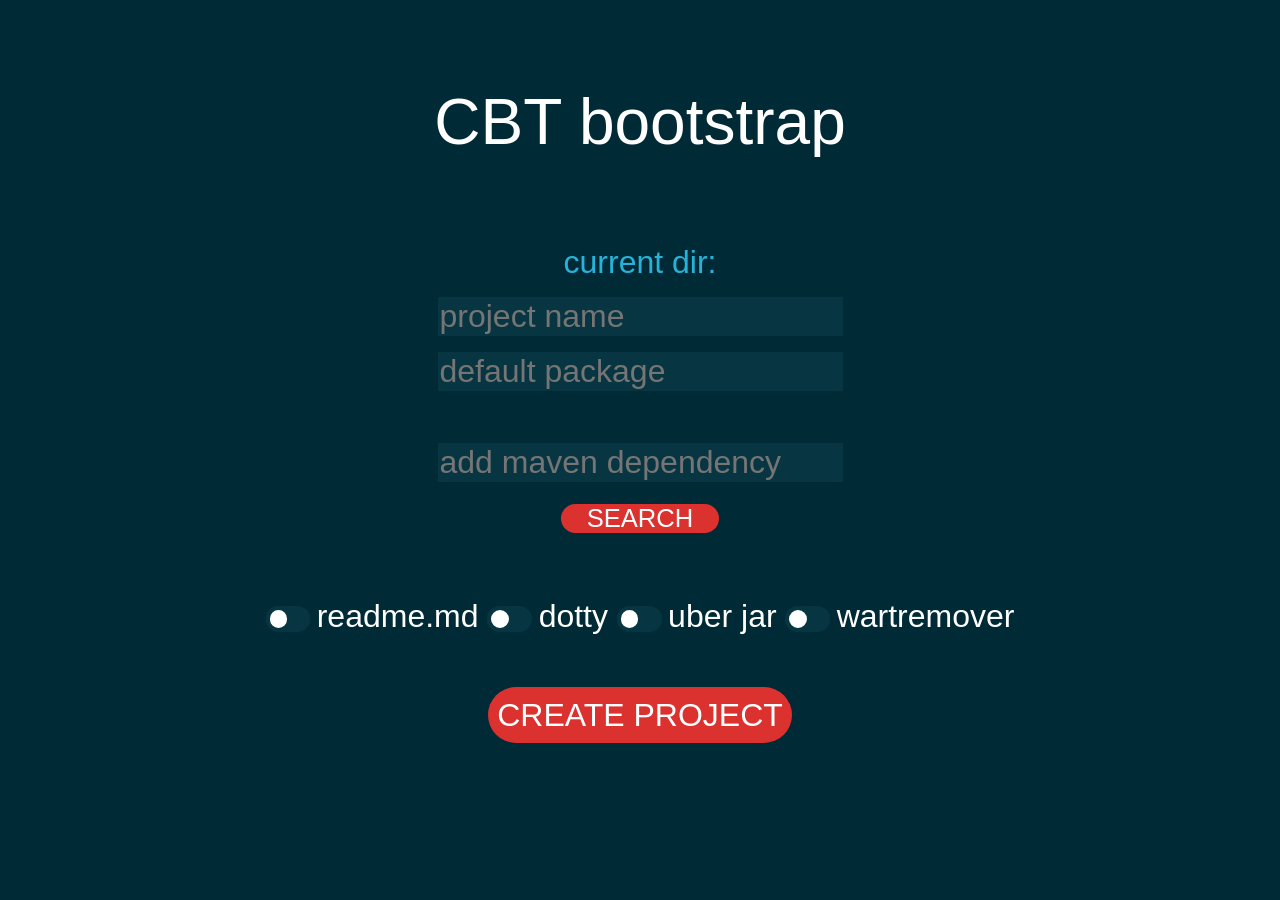
==== index.html @ 5ac4a3f2 "Initial commit" ====
<!DOCTYPE html>
<html>
<head>
  <meta charset="UTF-8">
  <meta http-equiv="X-UA-Compatible" content="IE=edge,chrome=1">
  <meta name="viewport" content="width=device-width, initial-scale=1">
  <meta name="author" content="tim-zh">
  <title>CBT</title>
  <link rel="stylesheet" href="styles.css">
</head>
<body>
<div id="popup">
  <div onclick="hidePopup()">×</div>
  <table id="popup-table"></table>
</div>
<div class="container">

  <h1>CBT bootstrap</h1>

  <div id="cwd" class="entry"><span>current dir:</span> </div>
  <div class="entry"><input type="text" id="name" placeholder="project name"></div>
  <div class="entry"><input type="text" id="package" placeholder="default package"></div>
  <hr>

  <div class="entry"><input type="text" id="query" placeholder="add maven dependency" onkeyup="handleSearchInput(event)"></div>
  <button class="small-btn" onclick="search()">search</button>
  <div id="dependencies"></div>
  <hr>

  <input type="checkbox" id="readme-flag"><label for="readme-flag">readme.md</label>
  <input type="checkbox" id="dotty-flag"><label for="dotty-flag">dotty</label>
  <input type="checkbox" id="uberJar-flag"><label for="uberJar-flag">uber jar</label>
  <input type="checkbox" id="wartremover-flag"><label for="wartremover-flag">wartremover</label>
  <hr>

  <button id="create-project" onclick="createProject()">create project</button>

</div>
<script src="jquery-3.1.1.min.js"></script>
<script src="main.js"></script>
</body>
</html>
---- styles.css ----
body {
  font-family: 'proxima nova', sans-serif;
  font-size: 2em;
  background: #002B36;
  color: #fff;
}

::-moz-selection {
  background-color: #fff;
  color: #073642;
}

::selection, ::-moz-selection {
  background-color: #fff;
  color: #073642;
}

h1 {
  font-weight: normal;
  margin: 8%;
}

hr {
  border: none;
  margin: 0.8em 0;
  border-bottom: transparent solid 1px;
}

button, .small-btn {
  background: #dc322f;
  color: #fff;
  font-size: 1em;
  padding: 0.3em;
  border: none;
  border-radius: 1em;
  text-transform: uppercase;
  cursor: pointer;
}

.small-btn {
  font-size: 0.8em;
  padding: 0 1em;
}

button:hover {
  background: #9b2e2b;
}

button:active {
  background: #dc322f;
}

button:disabled {
  background: transparent;
  cursor: default;
}

input[type="text"] {
  background: #073642;
  color: #fff;
  border: none;
  font-size: 1em;
  outline: none;
}

input[type="checkbox"] {
  display: none;
}

input[type="checkbox"] + label {
  position: relative;
  padding-left: 1.6em;
  cursor: pointer;
  display: inline-block;
}

input[type="checkbox"] + label:before, input[type="checkbox"] + label:after {
  content: '';
  margin-top: 0.25em;
  border-radius: 1em;
  position: absolute;
  left: 0;
  height: 0.8em;
  transition: all .1s;
}

input[type="checkbox"] + label:before {
  width: 1.4em;
  background: #073642;
}

input[type="checkbox"] + label:after {
  width: 0.8em;
  background: #fff;
  border: #073642 solid 0.15em;
  box-sizing: border-box;
}

input[type="checkbox"] + label:hover:before {
  background-color: #9b2e2b;
}

input[type="checkbox"] + label:hover:after {
  border-color: #9b2e2b;
}

input[type="checkbox"]:checked + label:before {
  background: #dc322f;
}

input[type="checkbox"]:checked + label:after {
  left: 0.6em;
  border-color: #dc322f;
}

.container {
  margin: 0 8%;
  text-align: center;
}

button, .entry {
  margin-bottom: 0.5em;
}

.entry span:first-child {
  color: #27b3d9;
}

.removable:hover {
  text-decoration: line-through;
  cursor: pointer;
}

#popup {
  position: fixed;
  left: 0;
  right: 0;
  margin: 0 auto;
  background: #073642;
  width: 84%;
  max-height: 80%;
  overflow-y: scroll;
  text-align: center;
  display: none;
  z-index: 2;
}

#popup div:first-child {
  background: #9b2e2b;
  position: fixed;
  padding: 0 0.2em;
  margin: 0.3em;
  border-radius: 1em;
  text-align: right;
  cursor: pointer;
}

#popup div:first-child:hover {
  background: #dc322f;
}

#popup table {
  margin: 2%;
  width: 96%;
  border-collapse: collapse;
}

#popup td {
  border-right: #fff solid 1px;
}

#popup td:last-child {
  border-right: none;
}

#popup tr {
  cursor: pointer;
}

#popup tr:hover {
  color: #27b3d9;
}

#popup tr:nth-child(even) {
  background: #002B36;
}

#popup tr:first-child {
  background: #000;
  cursor: default;
}

#popup tr:first-child:hover {
  color: #fff;
}
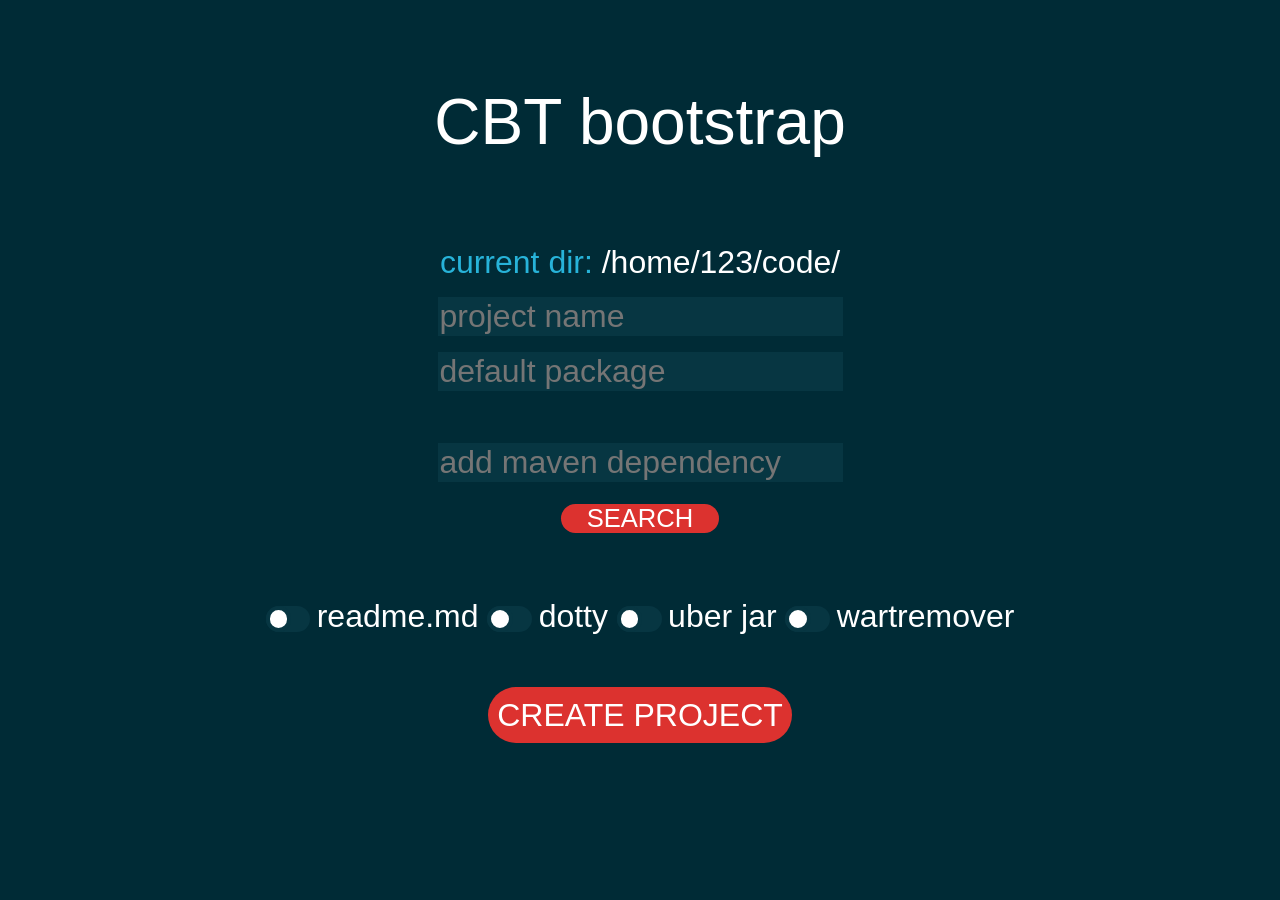
==== commit 48c3827e: "message" ====
--- a/index.html
+++ b/index.html
@@ -37,6 +37,90 @@
 
 </div>
 <script src="jquery-3.1.1.min.js"></script>
+<script src="jquery.mockjax.min.js"></script>
+<script>
+  $.mockjax({
+    url: "/api/cwd",
+    responseText: ["/home/123/code/"]
+  });
+  $.mockjax({
+    url: "/api/project",
+    responseText: []
+  });
+  $.mockjax({
+    url: "/api/dependency",
+    responseText: {
+      "response": {
+        "docs": [
+          { "g": "com.group", "a": "artifact" },
+          { "g": "com.group", "a": "artifact" },
+          { "g": "com.group", "a": "artifact" },
+          { "g": "com.group", "a": "artifact" },
+          { "g": "com.group", "a": "artifact" },
+          { "g": "com.group", "a": "artifact" },
+          { "g": "com.group", "a": "artifact" },
+          { "g": "com.group", "a": "artifact" },
+          { "g": "com.group", "a": "artifact" },
+          { "g": "com.group", "a": "artifact" },
+          { "g": "com.group", "a": "artifact" },
+          { "g": "com.group", "a": "artifact" },
+          { "g": "com.group", "a": "artifact" },
+          { "g": "com.group", "a": "artifact" },
+          { "g": "com.group", "a": "artifact" },
+          { "g": "com.group", "a": "artifact" },
+          { "g": "com.group", "a": "artifact" },
+          { "g": "com.group", "a": "artifact" },
+          { "g": "com.group", "a": "artifact" },
+          { "g": "com.group", "a": "artifact" },
+          { "g": "com.group", "a": "artifact" },
+          { "g": "com.group", "a": "artifact" },
+          { "g": "com.group", "a": "artifact" },
+          { "g": "com.group", "a": "artifact" }
+        ]
+      }
+    }
+  });
+  $.mockjax({
+    url: "/api/dependency/version",
+    responseText: {
+      "response": {
+        "docs": [
+          { "v": "1.2.3.4" },
+          { "v": "1.2.3.4" },
+          { "v": "1.2.3.4" },
+          { "v": "1.2.3.4" },
+          { "v": "1.2.3.4" },
+          { "v": "1.2.3.4" },
+          { "v": "1.2.3.4" },
+          { "v": "1.2.3.4" },
+          { "v": "1.2.3.4" },
+          { "v": "1.2.3.4" },
+          { "v": "1.2.3.4" },
+          { "v": "1.2.3.4" },
+          { "v": "1.2.3.4" },
+          { "v": "1.2.3.4" },
+          { "v": "1.2.3.4" },
+          { "v": "1.2.3.4" },
+          { "v": "1.2.3.4" },
+          { "v": "1.2.3.4" },
+          { "v": "1.2.3.4" },
+          { "v": "1.2.3.4" },
+          { "v": "1.2.3.4" },
+          { "v": "1.2.3.4" },
+          { "v": "1.2.3.4" },
+          { "v": "1.2.3.4" },
+          { "v": "1.2.3.4" },
+          { "v": "1.2.3.4" },
+          { "v": "1.2.3.4" },
+          { "v": "1.2.3.4" },
+          { "v": "1.2.3.4" },
+          { "v": "1.2.3.4" },
+          { "v": "1.2.3.4" }
+        ]
+      }
+    }
+  });
+</script>
 <script src="main.js"></script>
 </body>
 </html>
